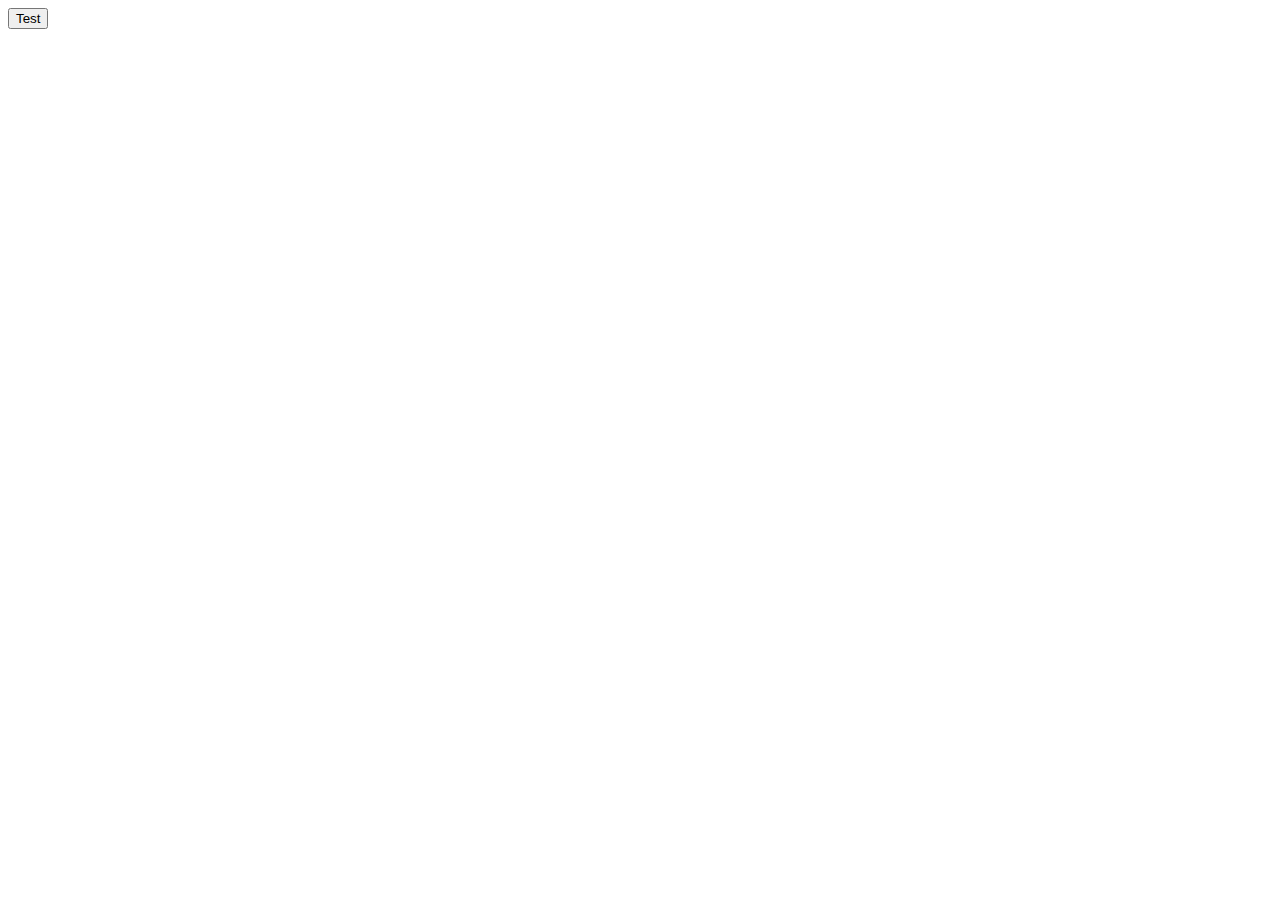
==== index.html @ a16c6670 "Added get and post helper functions in javascript" ====
<!DOCTYPE html>
<html>
    <head>
        <link rel="stylesheet" href="css/main.css">
        <script src="js/main.js" defer></script>
    </head>

    <button id="testBtn">Test</button>
    <div id="testOut"></div>
</html>
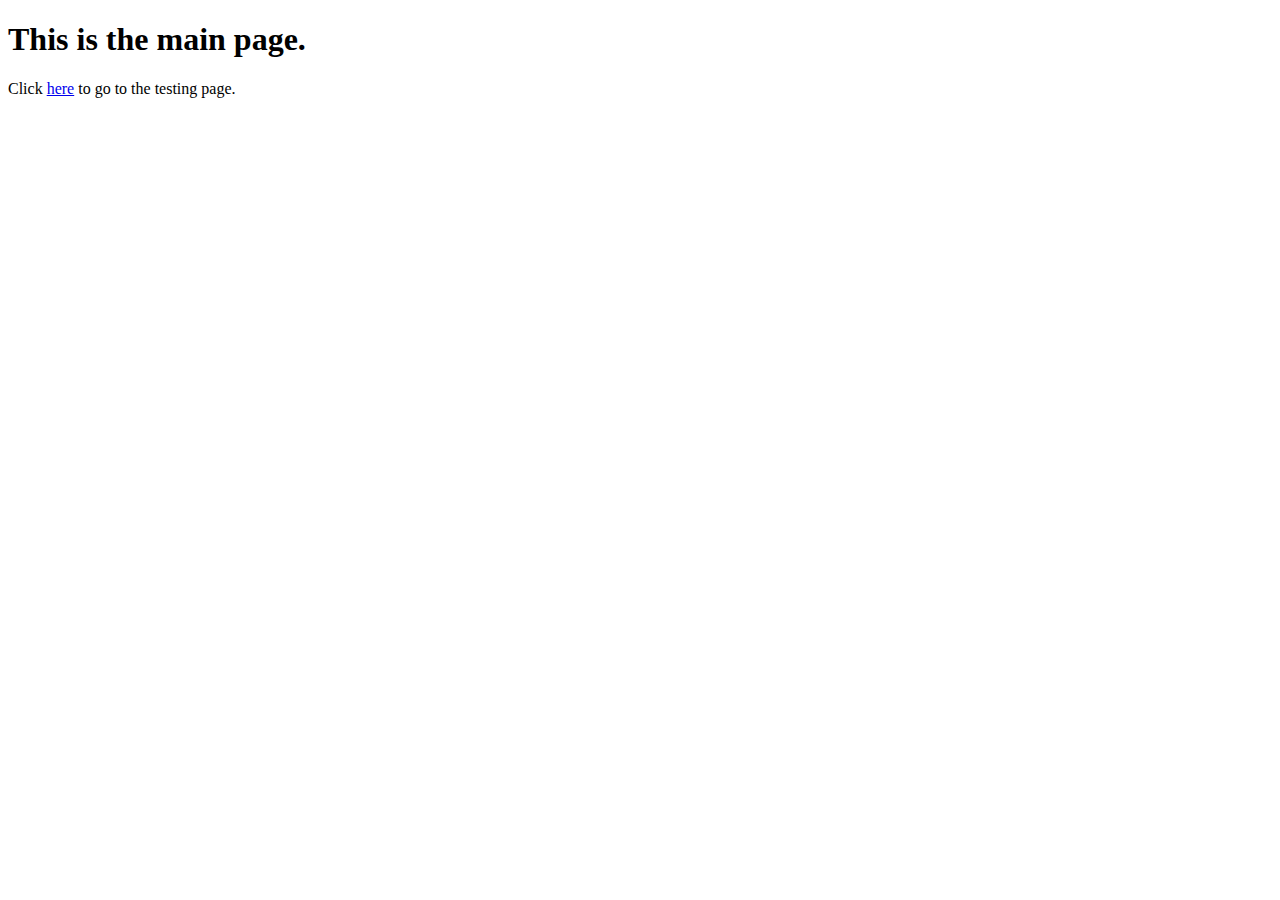
==== commit 26d9ccb5: "made a testing page like postman" ====
--- a/index.html
+++ b/index.html
@@ -2,9 +2,10 @@
 <html>
     <head>
         <link rel="stylesheet" href="css/main.css">
+        <script src="js/helper.js"></script>
         <script src="js/main.js" defer></script>
     </head>
-
-    <button id="testBtn">Test</button>
-    <div id="testOut"></div>
+    
+    <h1>This is the main page.</h1>
+    <p>Click <a href="test.html">here</a> to go to the testing page.</p>
 </html>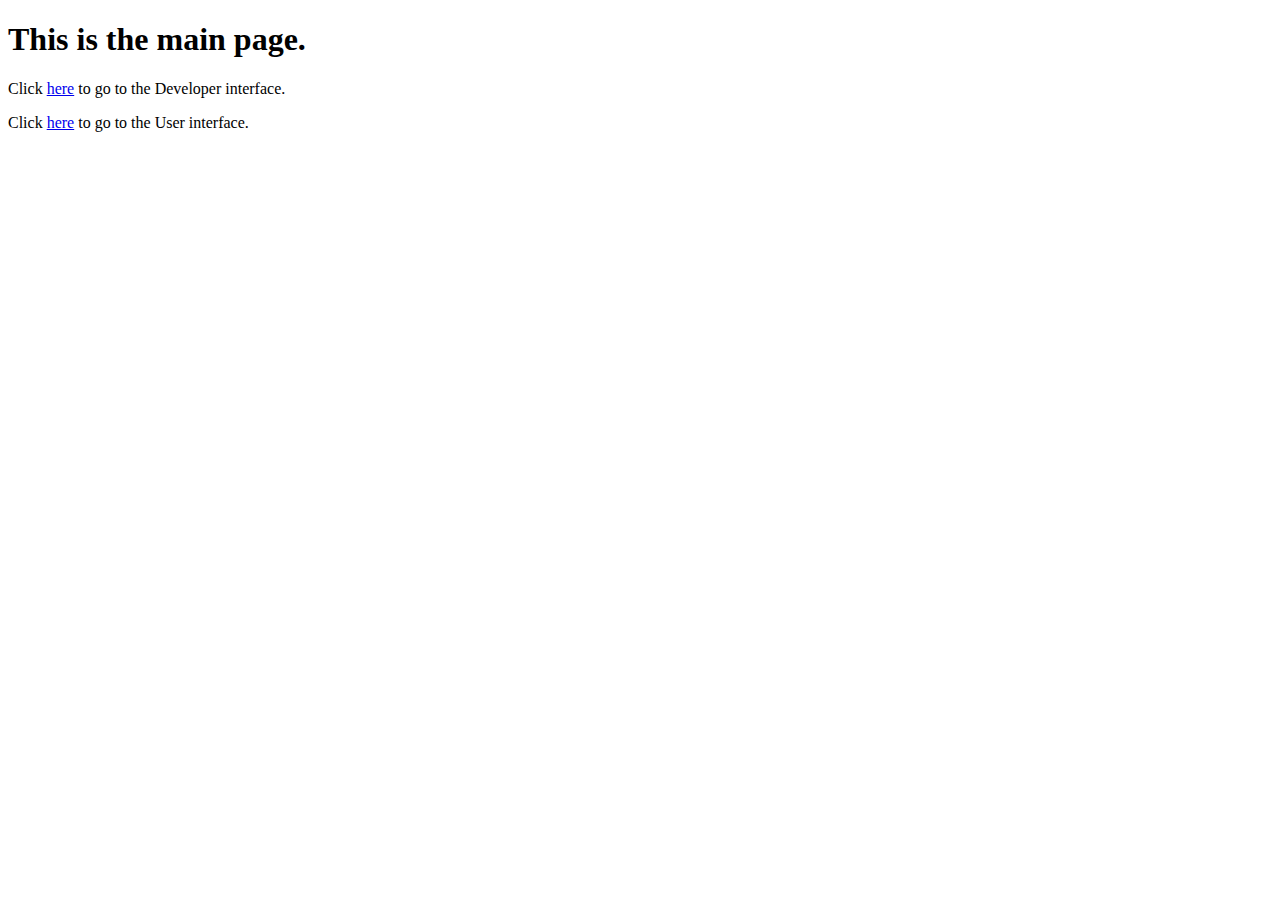
==== commit b16f6972: "fix conflicts" ====
--- a/index.html
+++ b/index.html
@@ -7,5 +7,6 @@
     </head>
     
     <h1>This is the main page.</h1>
-    <p>Click <a href="test.html">here</a> to go to the testing page.</p>
+    <p>Click <a href="test.html">here</a> to go to the Developer interface.</p>
+    <p>Click <a href="AFD Sandbox/base.html">here</a> to go to the User interface.</p>
 </html>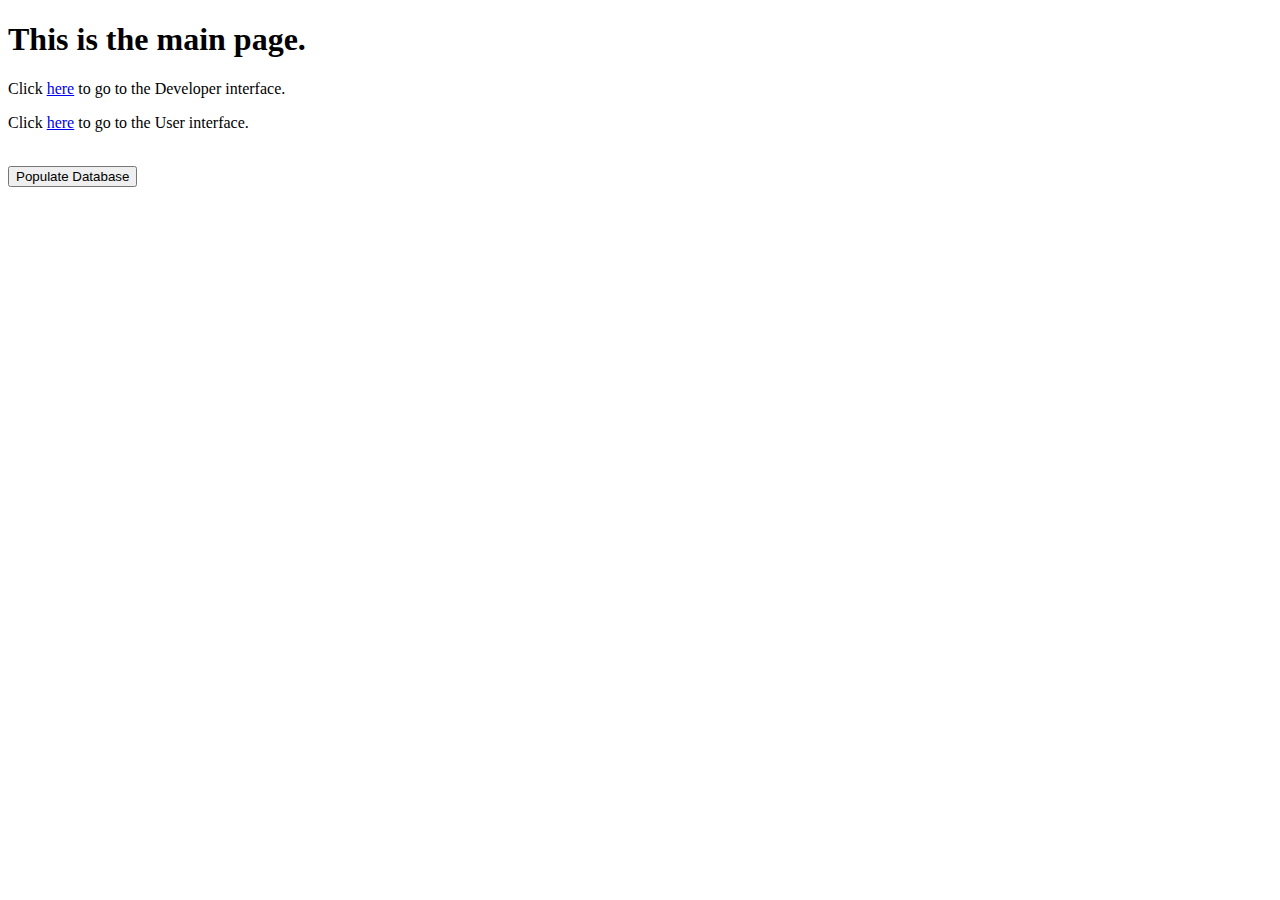
==== commit 6f296c61: "Moved data seeder to javacript, added dates to reviews" ====
--- a/index.html
+++ b/index.html
@@ -3,10 +3,13 @@
     <head>
         <link rel="stylesheet" href="css/main.css">
         <script src="js/helper.js"></script>
+        <script src="js/data-seeder.js"></script>
         <script src="js/main.js" defer></script>
     </head>
     
     <h1>This is the main page.</h1>
     <p>Click <a href="test.html">here</a> to go to the Developer interface.</p>
     <p>Click <a href="AFD Sandbox/base.html">here</a> to go to the User interface.</p>
+    <br>
+    <button id="populate-btn">Populate Database</button>
 </html>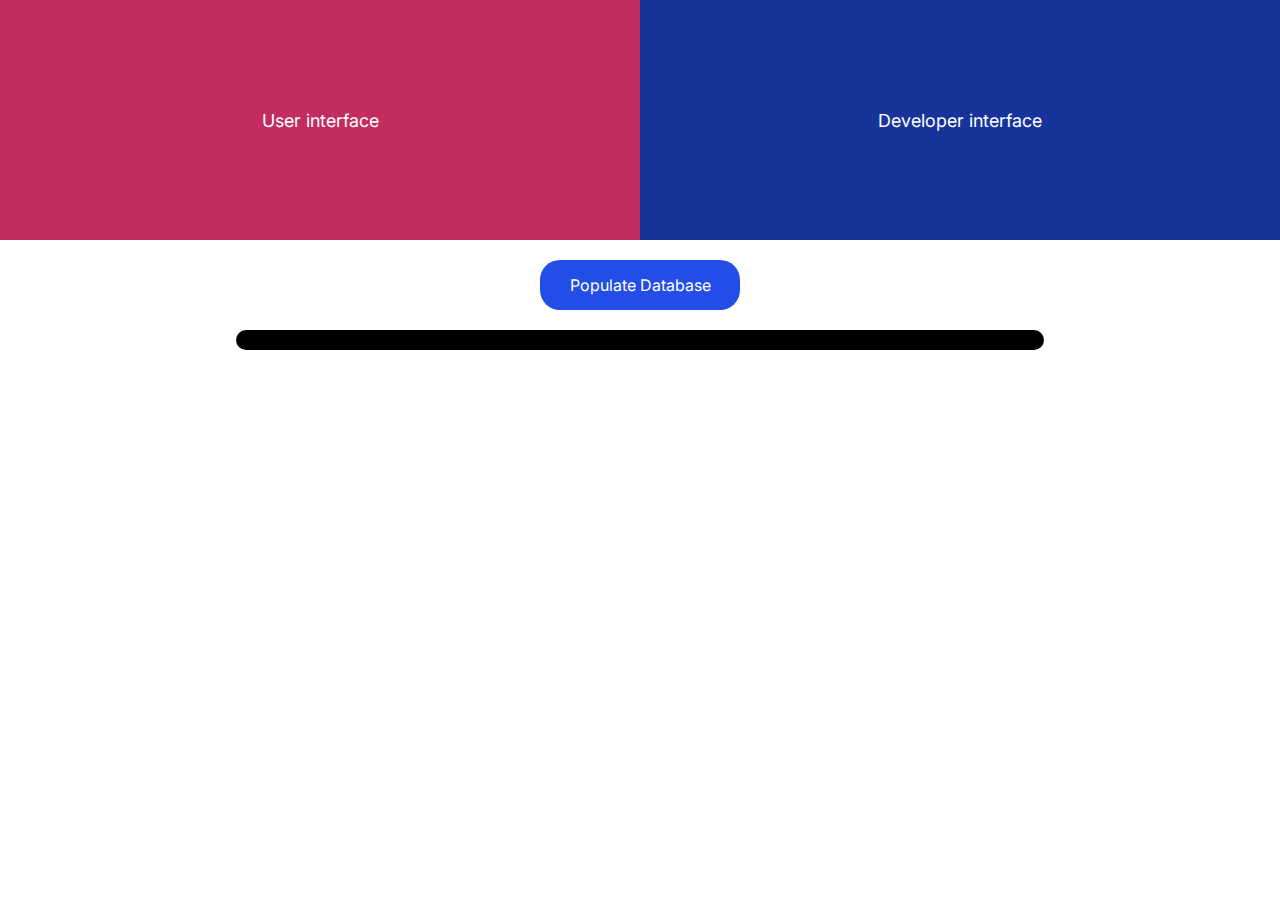
==== commit a32bd7cf: "improved asthethics of index and test.hmtl" ====
--- a/index.html
+++ b/index.html
@@ -2,14 +2,39 @@
 <html>
     <head>
         <link rel="stylesheet" href="css/main.css">
+
+        <title>Ateneo Food Directory</title>
+        <link rel="shortcut icon" href="AFD Sandbox/images/afd.ico" type="image/x-icon">
         <script src="js/helper.js"></script>
         <script src="js/data-seeder.js"></script>
         <script src="js/main.js" defer></script>
+
+        <link href="https://fonts.googleapis.com/css2?family=Inter:wght@100;200;300;400;500;600;700;800;900&family=Roboto:ital,wght@0,100;0,300;0,400;0,500;0,700;0,900;1,100;1,300;1,400;1,500;1,700;1,900&display=swap" rel="stylesheet">
     </head>
+
+    <body>
+        <div id="page-container">
+            <div id="links-container">
+                <div id="developer-interface-container" onclick="location.href='AFD Sandbox/base.html'">
+                    User interface
+                </div>
+                <div id="user-interface-container" onclick="location.href='test.html'">
+                    Developer interface
+                </div>
+                
+            </div>
+
+            <div id="populate-container">
+                Populate Database
+            </div>
+
+
+
+            <div id="output">
+            </div>
+            
+
+        </div>
+    </body>
     
-    <h1>This is the main page.</h1>
-    <p>Click <a href="test.html">here</a> to go to the Developer interface.</p>
-    <p>Click <a href="AFD Sandbox/base.html">here</a> to go to the User interface.</p>
-    <br>
-    <button id="populate-btn">Populate Database</button>
 </html>--- a/css/main.css
+++ b/css/main.css
@@ -0,0 +1,68 @@
+body {
+    margin: 0;
+    font-family: Inter, sans-serif;
+}
+#page-container {
+    display: flex;
+    flex-direction: column;
+    align-items: center;
+    width: 100%
+}
+
+#links-container {
+    display: flex;
+    flex-direction: row;
+    align-items: stretch;
+    justify-content: stretch;
+    width: 100%;
+}
+
+#links-container > div {
+    display: flex;
+    align-items: center;
+    justify-content: center;
+    text-align: center;
+    height: 200px;
+    width: 100%;
+    font-size: large;
+    padding: 20px 10px;
+}
+
+#user-interface-container {
+    background-color: #17349a;
+    color: #ffffff
+}
+
+#developer-interface-container {
+    background-color: #c32c5f;
+    color: #ffffff
+}
+
+#populate-container {
+    display: flex;
+    width: 200px;
+    height: 50px;
+    margin-block: 20px;
+    border-radius: 20px;
+    background-color: #224de6;
+    color: #ffffff;
+    align-items: center;
+    justify-content: center;
+}
+
+#output {
+    background-color: black;
+    width: 60%;
+    font: 0.9rem Inconsolata, monospace;
+    color: white;
+    text-shadow: 0 0 5px #C8C8C8;
+    border-radius: 20px;
+    padding: 10px 20px;
+}
+
+
+
+#output::selection {
+    background: #0080FF;
+    text-shadow: none;
+  }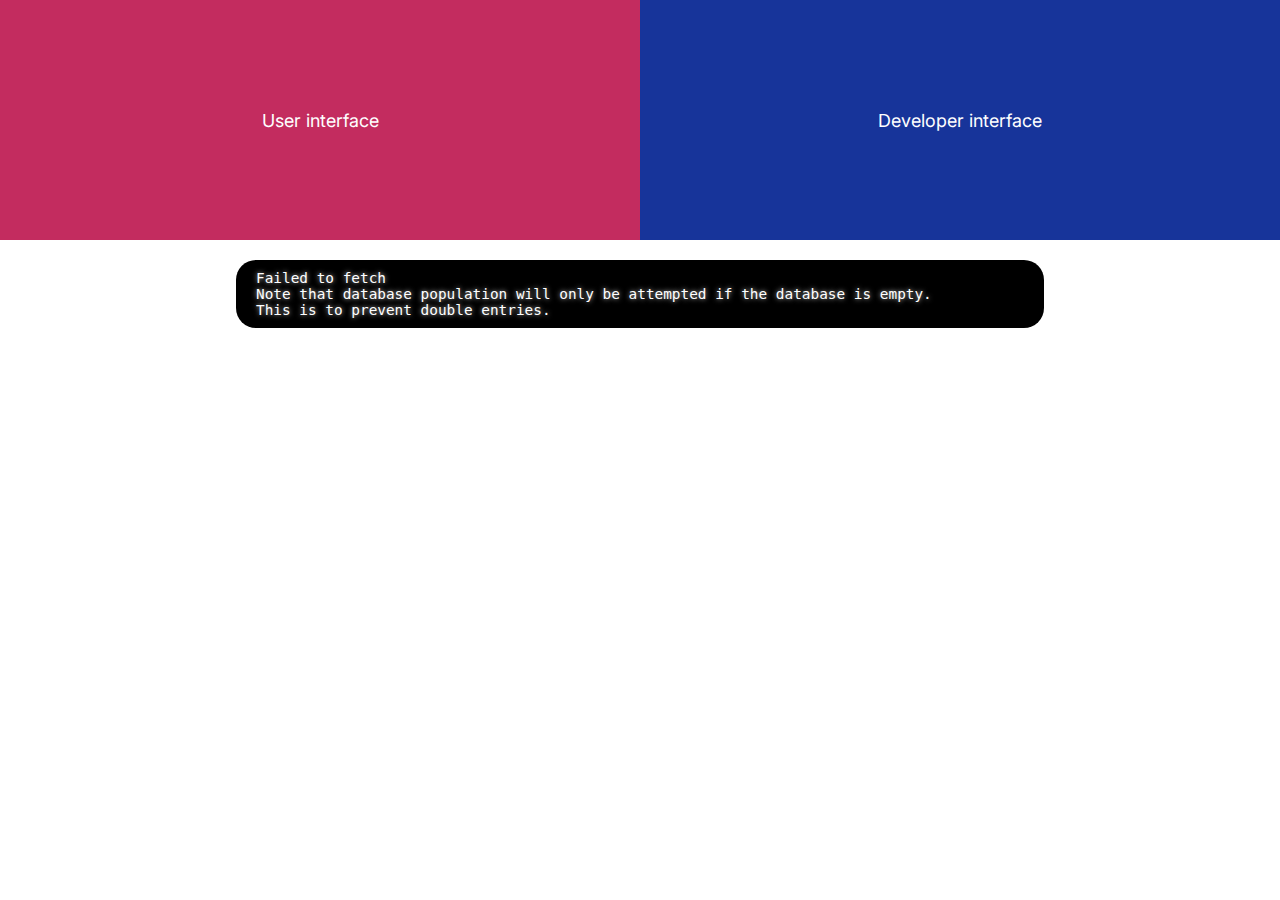
==== commit 6ac1ddd1: "auto population on window load" ====
--- a/index.html
+++ b/index.html
@@ -24,9 +24,9 @@
                 
             </div>
 
-            <div id="populate-container">
+            <!-- <div id="populate-container">
                 Populate Database
-            </div>
+            </div> -->
 
 
 
--- a/css/main.css
+++ b/css/main.css
@@ -51,6 +51,7 @@
 }
 
 #output {
+    margin-top: 20px;
     background-color: black;
     width: 60%;
     font: 0.9rem Inconsolata, monospace;
